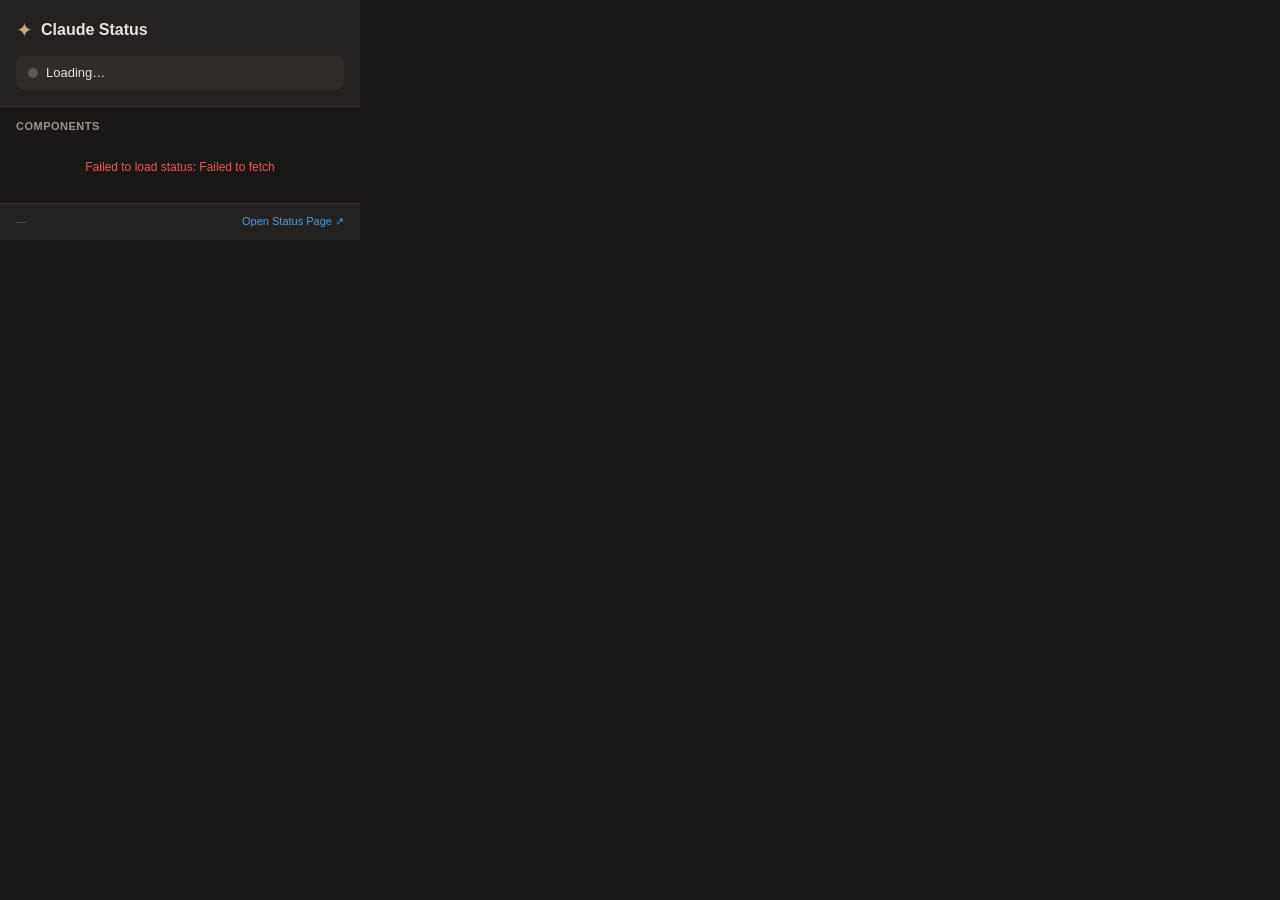
==== extension/popup/popup.html @ 2856ae8f "feat: Claude Status Dark — dark theme extension for status.claude.com - Warm dark palette (14 CSS se" ====
<!DOCTYPE html>
<html lang="en">
<head>
  <meta charset="UTF-8">
  <meta name="viewport" content="width=360">
  <link rel="stylesheet" href="popup.css">
  <title>Claude Status</title>
</head>
<body>
  <div class="popup-container">
    <header class="popup-header">
      <div class="header-title">
        <span class="logo-icon">✦</span>
        <h1>Claude Status</h1>
      </div>
      <div id="overall-status" class="overall-status loading">
        <span class="status-dot"></span>
        <span class="status-text">Loading…</span>
      </div>
    </header>

    <section id="components-section" class="components-section">
      <h2>Components</h2>
      <div id="components-list" class="components-list">
        <div class="loading-placeholder">Fetching status…</div>
      </div>
    </section>

    <section id="incidents-section" class="incidents-section" hidden>
      <h2>Active Incidents</h2>
      <div id="incidents-list" class="incidents-list"></div>
    </section>

    <footer class="popup-footer">
      <span id="last-updated">—</span>
      <a href="https://status.claude.com" id="open-page">Open Status Page ↗</a>
    </footer>
  </div>
  <script src="popup.js"></script>
</body>
</html>
---- extension/popup/popup.css ----
/* Popup: 360×480 warm dark theme */
* {
  margin: 0;
  padding: 0;
  box-sizing: border-box;
}

body {
  width: 360px;
  min-height: 200px;
  max-height: 480px;
  overflow-y: auto;
  background-color: #1a1816;
  color: #e8e4de;
  font-family: -apple-system, BlinkMacSystemFont, 'Segoe UI', Roboto, sans-serif;
  font-size: 13px;
  line-height: 1.4;
}

.popup-container {
  display: flex;
  flex-direction: column;
  min-height: 200px;
}

/* --- Header --- */
.popup-header {
  padding: 16px;
  background-color: #242220;
  border-bottom: 1px solid #3a3734;
}

.header-title {
  display: flex;
  align-items: center;
  gap: 8px;
  margin-bottom: 12px;
}

.logo-icon {
  font-size: 20px;
  color: #c8a97a;
}

.header-title h1 {
  font-size: 16px;
  font-weight: 600;
  color: #e8e4de;
}

/* Overall status badge */
.overall-status {
  display: flex;
  align-items: center;
  gap: 8px;
  padding: 8px 12px;
  border-radius: 8px;
  background-color: rgba(140, 198, 63, 0.12);
  font-weight: 500;
}

.overall-status .status-dot {
  width: 10px;
  height: 10px;
  border-radius: 50%;
  background-color: #8cc63f;
  flex-shrink: 0;
}

.overall-status.loading {
  background-color: rgba(90, 88, 82, 0.2);
}
.overall-status.loading .status-dot {
  background-color: #5a5852;
}

.overall-status.status-operational {
  background-color: rgba(140, 198, 63, 0.12);
}
.overall-status.status-operational .status-dot {
  background-color: #8cc63f;
}

.overall-status.status-minor {
  background-color: rgba(251, 180, 76, 0.12);
}
.overall-status.status-minor .status-dot {
  background-color: #fbb44c;
}

.overall-status.status-major {
  background-color: rgba(240, 120, 80, 0.12);
}
.overall-status.status-major .status-dot {
  background-color: #f07850;
}

.overall-status.status-critical {
  background-color: rgba(239, 85, 85, 0.12);
}
.overall-status.status-critical .status-dot {
  background-color: #ef5555;
}

.overall-status.status-maintenance {
  background-color: rgba(74, 156, 232, 0.12);
}
.overall-status.status-maintenance .status-dot {
  background-color: #4a9ce8;
}

/* --- Sections --- */
.components-section,
.incidents-section {
  padding: 12px 16px;
}

.components-section h2,
.incidents-section h2 {
  font-size: 11px;
  font-weight: 600;
  text-transform: uppercase;
  letter-spacing: 0.5px;
  color: #9b9790;
  margin-bottom: 8px;
}

/* --- Component list --- */
.component-row {
  display: flex;
  justify-content: space-between;
  align-items: center;
  padding: 8px 0;
  border-bottom: 1px solid #2e2c2a;
}

.component-row:last-child {
  border-bottom: none;
}

.component-name {
  color: #e8e4de;
  font-size: 13px;
}

.component-badge {
  font-size: 11px;
  font-weight: 500;
  padding: 2px 8px;
  border-radius: 10px;
}

.component-badge.operational {
  color: #8cc63f;
  background-color: rgba(140, 198, 63, 0.12);
}

.component-badge.degraded_performance {
  color: #fbb44c;
  background-color: rgba(251, 180, 76, 0.12);
}

.component-badge.partial_outage {
  color: #f07850;
  background-color: rgba(240, 120, 80, 0.12);
}

.component-badge.major_outage {
  color: #ef5555;
  background-color: rgba(239, 85, 85, 0.12);
}

.component-badge.under_maintenance {
  color: #4a9ce8;
  background-color: rgba(74, 156, 232, 0.12);
}

/* --- Incidents --- */
.incident-item {
  padding: 10px 0;
  border-bottom: 1px solid #2e2c2a;
}

.incident-item:last-child {
  border-bottom: none;
}

.incident-name {
  font-size: 13px;
  font-weight: 500;
  color: #e8e4de;
  margin-bottom: 4px;
}

.incident-status {
  font-size: 11px;
  color: #fbb44c;
  margin-bottom: 4px;
}

.incident-impact-minor { color: #fbb44c; }
.incident-impact-major { color: #f07850; }
.incident-impact-critical { color: #ef5555; }

.incident-time {
  font-size: 11px;
  color: #9b9790;
}

/* --- Loading --- */
.loading-placeholder {
  color: #5a5852;
  font-style: italic;
  padding: 16px 0;
  text-align: center;
}

.error-message {
  color: #ef5555;
  padding: 16px 0;
  text-align: center;
  font-size: 12px;
}

/* --- Footer --- */
.popup-footer {
  display: flex;
  justify-content: space-between;
  align-items: center;
  padding: 10px 16px;
  border-top: 1px solid #3a3734;
  background-color: #242220;
  margin-top: auto;
  font-size: 11px;
}

.popup-footer #last-updated {
  color: #5a5852;
}

.popup-footer a {
  color: #4a9ce8;
  text-decoration: none;
}

.popup-footer a:hover {
  color: #c8a97a;
}

/* Scrollbar */
::-webkit-scrollbar {
  width: 6px;
}

::-webkit-scrollbar-track {
  background: #1a1816;
}

::-webkit-scrollbar-thumb {
  background: #3a3734;
  border-radius: 3px;
}
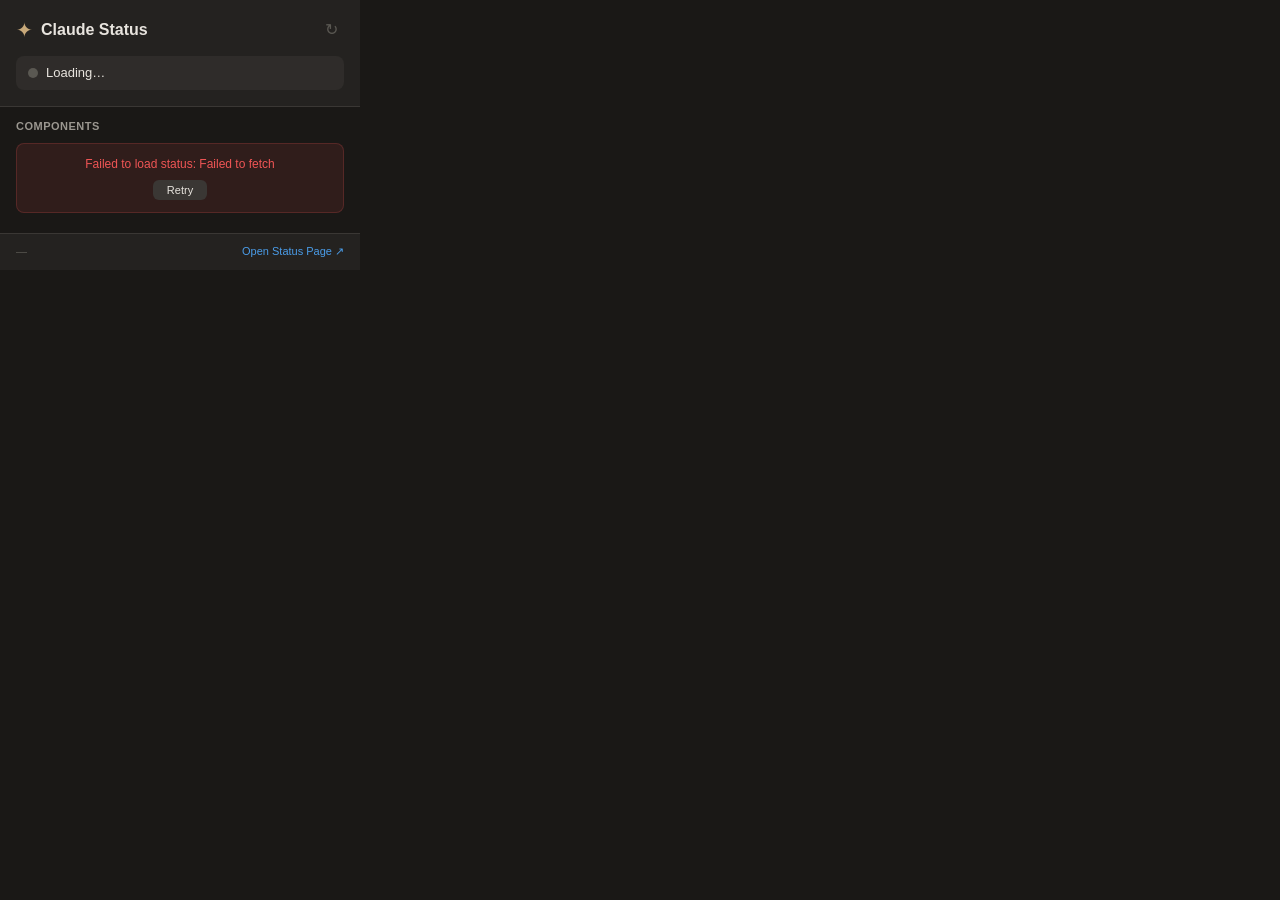
==== commit bfc462f8: "feat: polish UX, rewrite README, add project docs - Popup: pulsing loading animation, styled error m" ====
--- a/extension/popup/popup.html
+++ b/extension/popup/popup.html
@@ -12,6 +12,7 @@
       <div class="header-title">
         <span class="logo-icon">✦</span>
         <h1>Claude Status</h1>
+        <button id="refresh-btn" class="refresh-btn" aria-label="Refresh" title="Refresh">↻</button>
       </div>
       <div id="overall-status" class="overall-status loading">
         <span class="status-dot"></span>
--- a/extension/popup/popup.css
+++ b/extension/popup/popup.css
@@ -213,13 +213,80 @@
   font-style: italic;
   padding: 16px 0;
   text-align: center;
+  animation: pulse 1.5s ease-in-out infinite;
 }
 
 .error-message {
   color: #ef5555;
-  padding: 16px 0;
+  padding: 12px 14px;
   text-align: center;
   font-size: 12px;
+  background-color: rgba(239, 85, 85, 0.1);
+  border: 1px solid rgba(239, 85, 85, 0.2);
+  border-radius: 8px;
+  margin: 8px 0;
+}
+
+/* --- Animations --- */
+@keyframes pulse {
+  0%, 100% { opacity: 1; }
+  50% { opacity: 0.4; }
+}
+
+@keyframes slide-in {
+  from { opacity: 0; transform: translateY(8px); }
+  to { opacity: 1; transform: translateY(0); }
+}
+
+.incidents-section:not([hidden]) {
+  animation: slide-in 0.3s ease-out;
+}
+
+/* --- Refresh button --- */
+.refresh-btn {
+  background: none;
+  border: none;
+  color: #5a5852;
+  font-size: 16px;
+  cursor: pointer;
+  padding: 2px 6px;
+  border-radius: 4px;
+  transition: color 0.15s, background-color 0.15s;
+  line-height: 1;
+  margin-left: auto;
+}
+
+.refresh-btn:hover {
+  color: #c8a97a;
+  background-color: rgba(200, 169, 122, 0.1);
+}
+
+.refresh-btn.spinning {
+  animation: spin 0.8s linear infinite;
+}
+
+@keyframes spin {
+  from { transform: rotate(0deg); }
+  to { transform: rotate(360deg); }
+}
+
+/* --- Retry button --- */
+.retry-btn {
+  display: inline-block;
+  margin-top: 8px;
+  padding: 4px 14px;
+  font-size: 11px;
+  font-weight: 500;
+  color: #e8e4de;
+  background-color: #3a3734;
+  border: none;
+  border-radius: 6px;
+  cursor: pointer;
+  transition: background-color 0.15s;
+}
+
+.retry-btn:hover {
+  background-color: #4a4844;
 }
 
 /* --- Footer --- */
